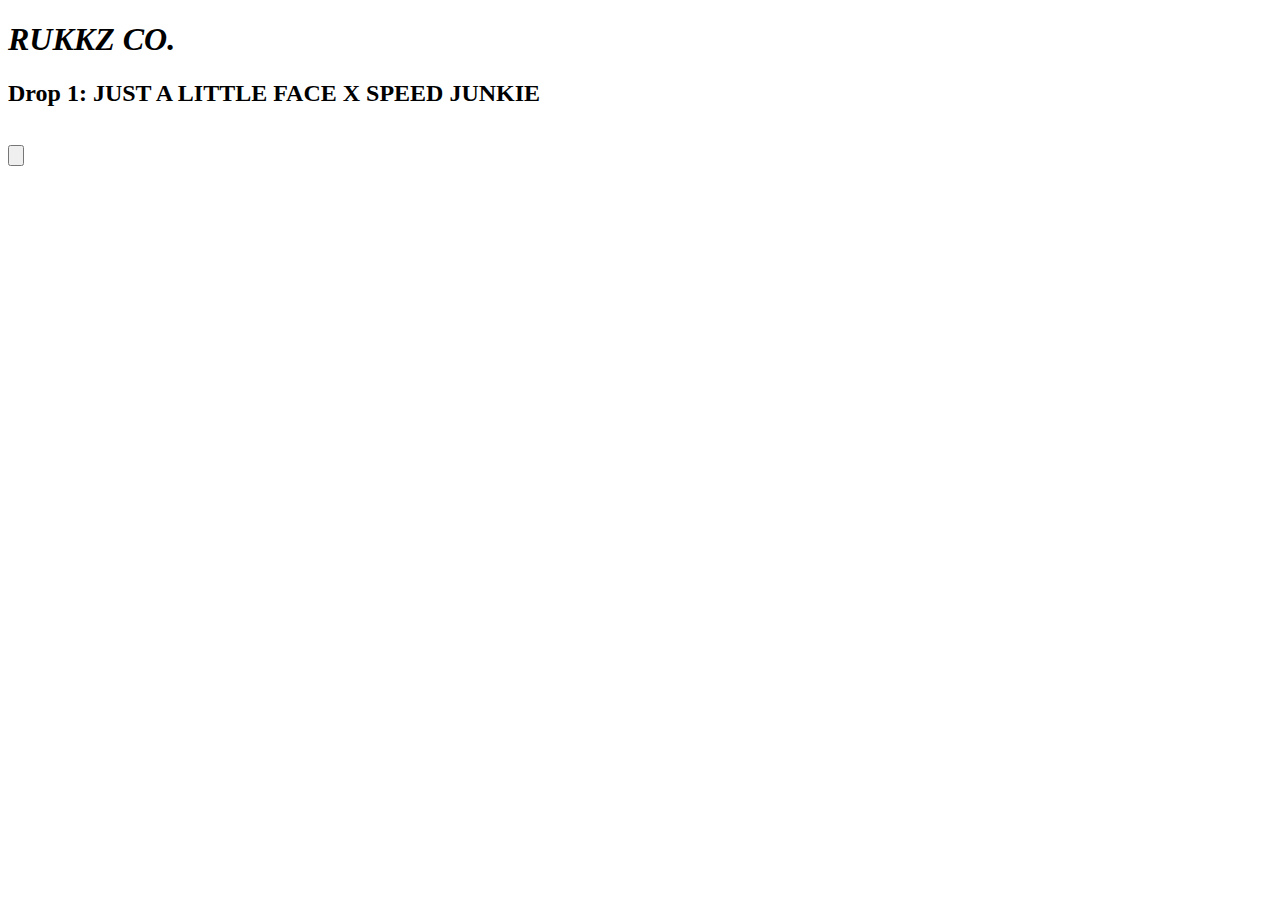
==== index.html @ d9fc83f4 "Add files via upload" ====
<!DOCTYPE html>
<html lang="pt-br">
<head>
    <meta charset="UTF-8">
    <meta http-equiv="X-UA-Compatible" content="IE=edge">
    <meta name="viewport" content="width=device-width, initial-scale=1.0">
    <link rel="shortcut icon" href="imagens/favicon.ico" type="image/x-icon">
    <title>Rukkz co.</title>
    <link href="style.css" rel="stylesheet" />
    <script src=""></script>
</head>
<body>
    <div class="intro">
        <h1 class="page-title"><em>RUKKZ CO.</em></h1>
        <h2 class="drop">Drop 1: JUST A LITTLE FACE X SPEED JUNKIE</h2>
        <img src="imagens/smile-rukkz.favicon.png" alt="" class="smile-rukkz"> 
        <img src="imagens/macaco.preto.png" alt="" class="speedjunkie">
    </div>
<button id="wpp"> <img src="imagens/favicon-16x16.png" alt=""></button>

    
</body>
</html>
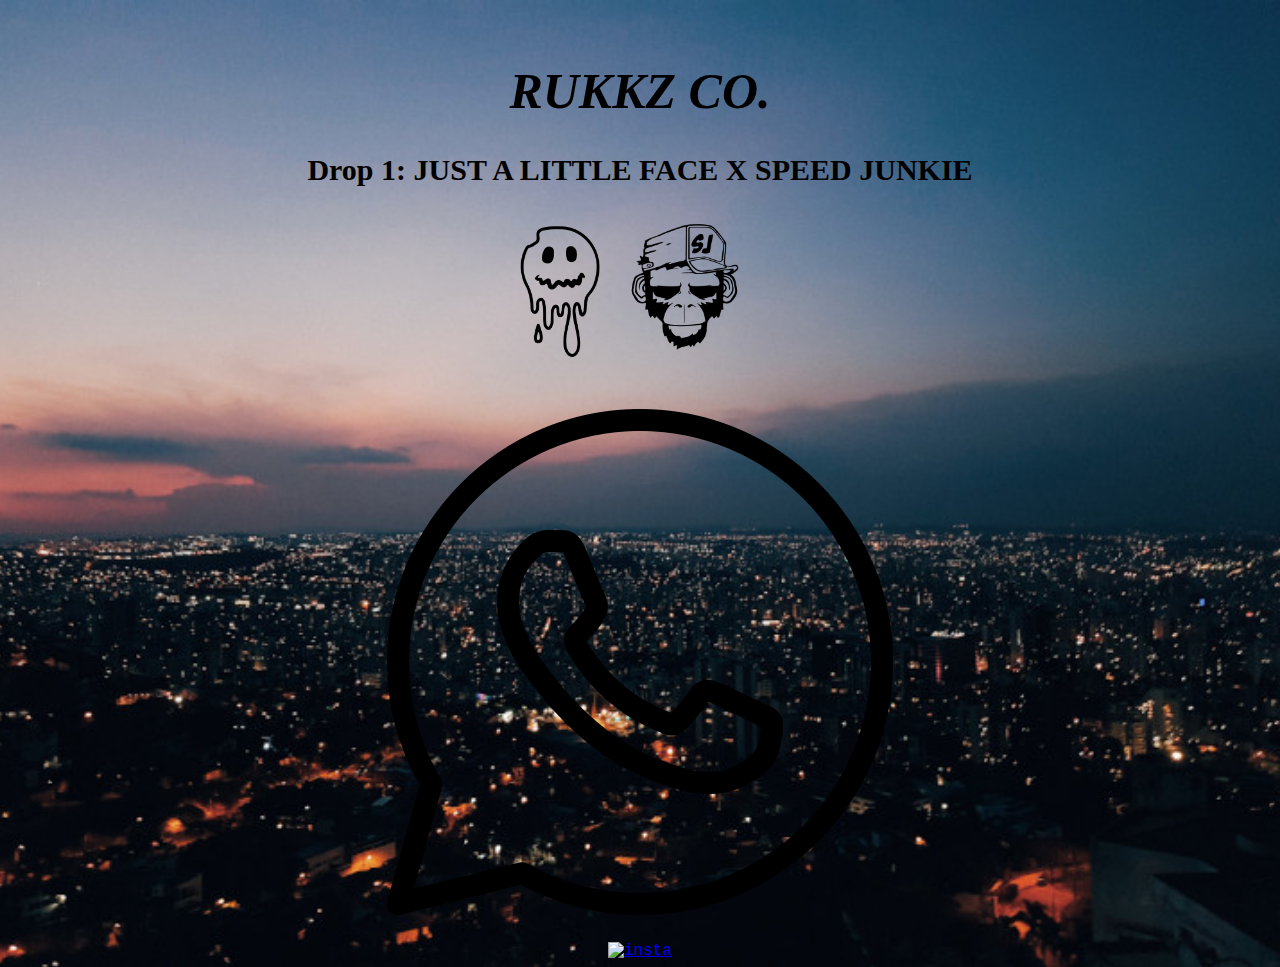
==== commit 46e9c250: "Update index.html" ====
--- a/index.html
+++ b/index.html
@@ -16,7 +16,14 @@
         <img src="imagens/smile-rukkz.favicon.png" alt="" class="smile-rukkz"> 
         <img src="imagens/macaco.preto.png" alt="" class="speedjunkie">
     </div>
-<button id="wpp"> <img src="imagens/favicon-16x16.png" alt=""></button>
+<div class="btnwpp">
+    <a href="https://wa.me/5511942363926" target="_blank" rel="external"><img src="imagens/whatsapp.png" alt="iconwpp"></a>
+</div>
+
+<div
+    class="btninsta">
+    <a href="https://www.instagram.com/rukkzco/" tagret="_blank" rel="external"> <img src="imagens/instagram.png" alt="insta"></a>
+</div>
 
     
 </body>
--- a/style.css
+++ b/style.css
@@ -0,0 +1,39 @@
+@import url(font/PlayfairDisplay-BlackItalic.ttf);
+
+body {
+    font-family: "PlayfairDisplay-BlackItalic.ttf", monospace;
+    text-align: center;
+    background-image: url("imagens/background.rukkz-720.jpg");
+    background-color: #000000;
+    background-size: cover;
+    background-position: center top;
+    background-repeat: no-repeat;
+  }
+
+.intro {
+    text-align: center;
+    padding: 20px;
+}
+
+.page-title {
+    font-family:"Playfair";
+    font-size: 50px;
+}
+.drop {
+    font-family:"Playfair";
+    font-size: 30px;
+}
+.smile-rukkz {
+    width: 80px;
+    top: 10px;
+    right: 10px;
+}
+.speedjunkie {
+    width: 150px;
+    top: 10px;
+    right: 10px;
+}
+botton
+.wpp {
+    background-color: black ;
+}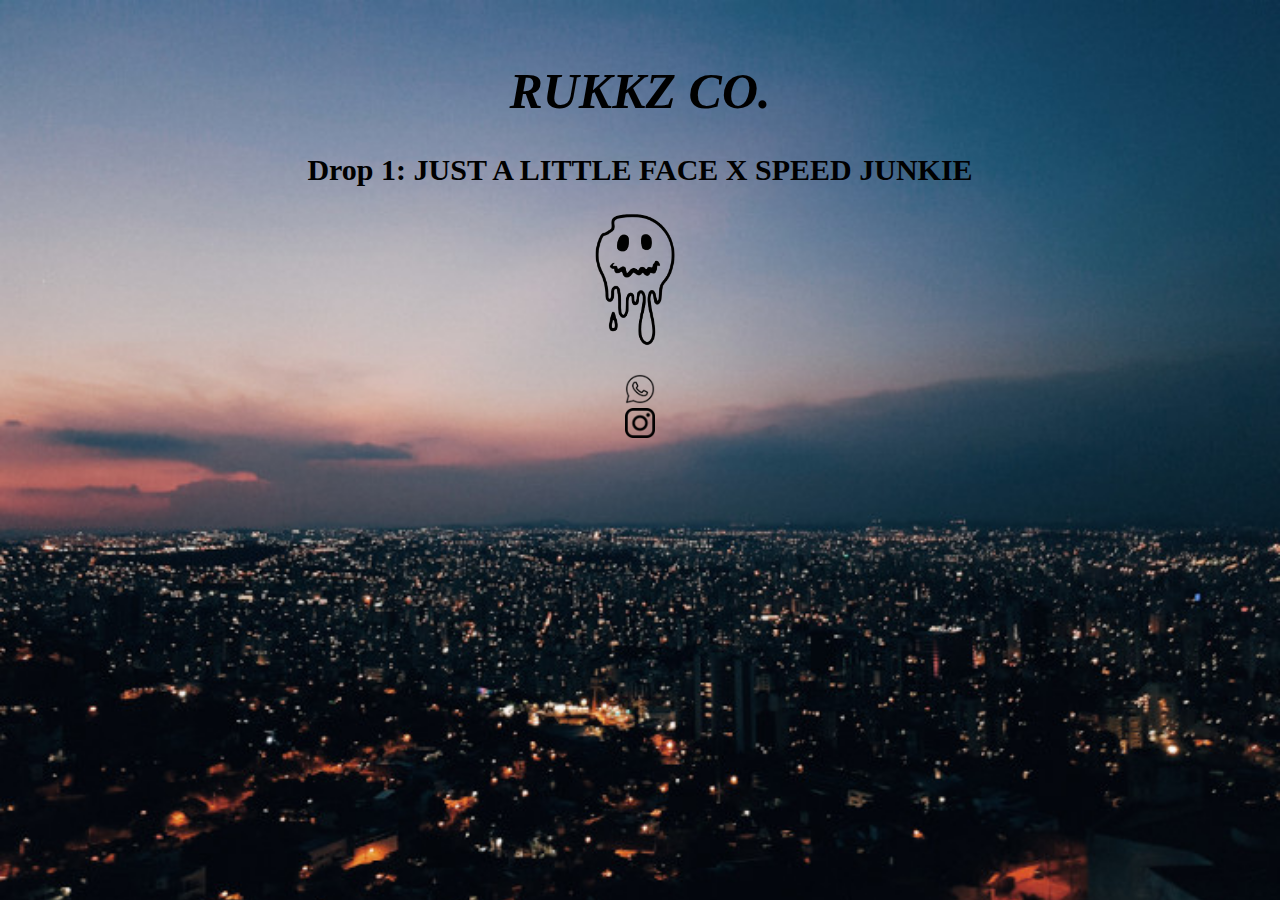
==== commit e0cb6bee: "Create index.html" ====
--- a/index.html
+++ b/index.html
@@ -1,30 +1,31 @@
-<!DOCTYPE html>
-<html lang="pt-br">
-<head>
-    <meta charset="UTF-8">
-    <meta http-equiv="X-UA-Compatible" content="IE=edge">
-    <meta name="viewport" content="width=device-width, initial-scale=1.0">
-    <link rel="shortcut icon" href="imagens/favicon.ico" type="image/x-icon">
-    <title>Rukkz co.</title>
-    <link href="style.css" rel="stylesheet" />
-    <script src=""></script>
-</head>
-<body>
-    <div class="intro">
-        <h1 class="page-title"><em>RUKKZ CO.</em></h1>
-        <h2 class="drop">Drop 1: JUST A LITTLE FACE X SPEED JUNKIE</h2>
-        <img src="imagens/smile-rukkz.favicon.png" alt="" class="smile-rukkz"> 
-        <img src="imagens/macaco.preto.png" alt="" class="speedjunkie">
-    </div>
-<div class="btnwpp">
-    <a href="https://wa.me/5511942363926" target="_blank" rel="external"><img src="imagens/whatsapp.png" alt="iconwpp"></a>
-</div>
-
-<div
-    class="btninsta">
-    <a href="https://www.instagram.com/rukkzco/" tagret="_blank" rel="external"> <img src="imagens/instagram.png" alt="insta"></a>
-</div>
-
-    
-</body>
-</html>
+<!DOCTYPE html>
+<html lang="pt-br">
+<head>
+    <meta charset="UTF-8">
+    <meta http-equiv="X-UA-Compatible" content="IE=edge">
+    <meta name="viewport" content="width=device-width, initial-scale=1.0">
+    <link rel="shortcut icon" href="imagens/favicon.ico" type="image/x-icon">
+    <title>Rukkz co.</title>
+    <link href="style.css" rel="stylesheet" />
+    <script src=""></script>
+</head>
+<body>
+  
+    <div class="intro">
+        <h1 class="page-title"><em>RUKKZ CO.</em></h1>
+        <h2 class="drop">Drop 1: JUST A LITTLE FACE X SPEED JUNKIE</h2>
+        <img src="imagens/smile-rukkz.favicon.png" alt="" class="smile-rukkz"> 
+        <img src="macaco.preto.png" alt="" class="speedjunkie">
+    </div>
+<div class="btnwpp">
+    <a href="https://wa.me/5511942363926" target="_blank" rel="external"><img src="imagens/whatsapp.png" alt="iconwpp"></a>
+</div>
+
+<div
+    class="btninsta">
+    <a href="https://www.instagram.com/rukkzco/" tagret="_blank" rel="external"> <img src="imagens/instagram.png" alt="insta"></a>
+</div>
+
+    
+</body>
+</html>
--- a/style.css
+++ b/style.css
@@ -33,7 +33,11 @@
     top: 10px;
     right: 10px;
 }
-botton
-.wpp {
-    background-color: black ;
-}+.btnwpp
+img {
+    width: 30px;
+}
+.btninsta
+img {
+    width: 30px;
+}
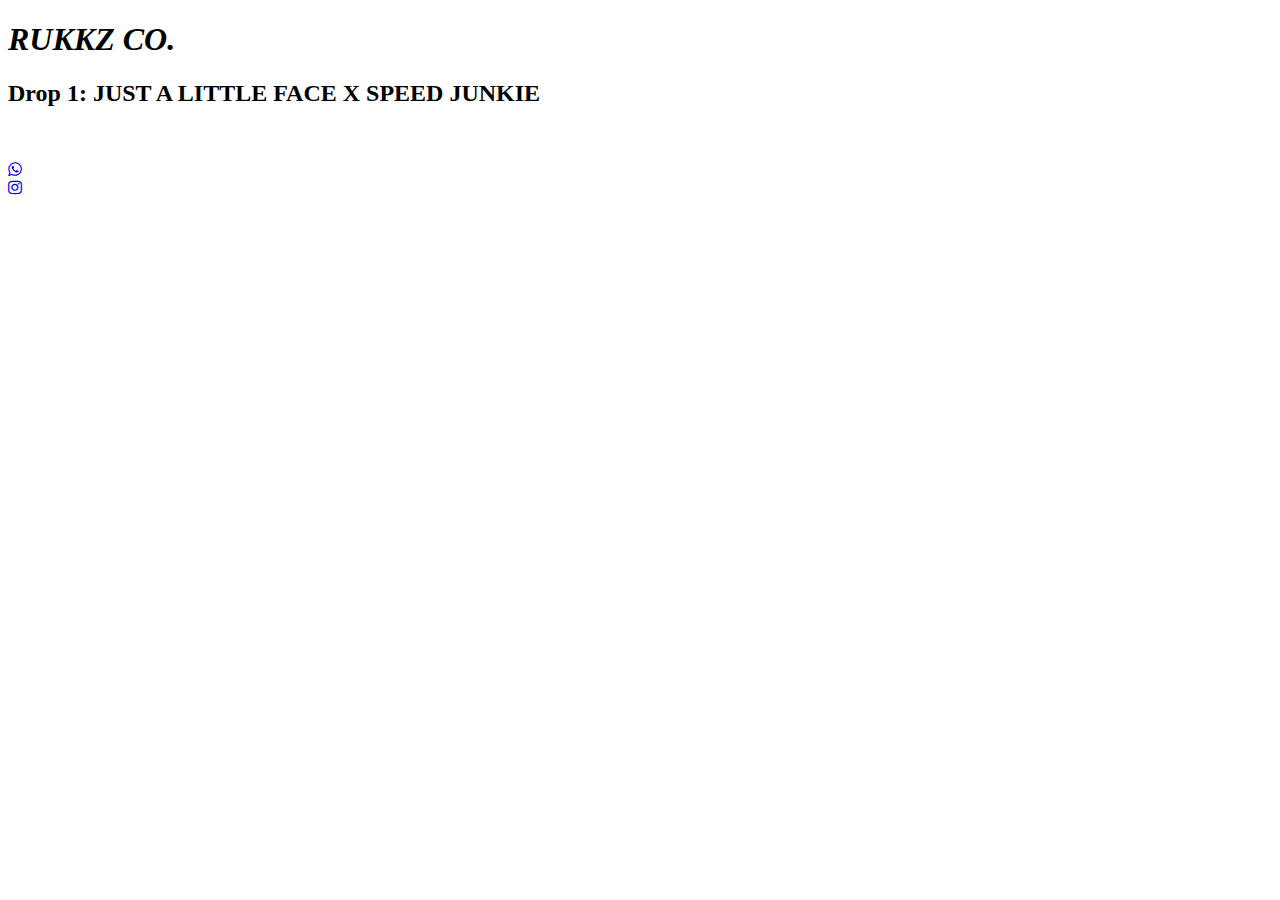
==== commit 5f4e1f06: "Create index.html" ====
--- a/index.html
+++ b/index.html
@@ -7,25 +7,27 @@
     <link rel="shortcut icon" href="imagens/favicon.ico" type="image/x-icon">
     <title>Rukkz co.</title>
     <link href="style.css" rel="stylesheet" />
+    <link rel="stylesheet" href="https://maxcdn.bootstrapcdn.com/font-awesome/4.5.0/css/font-awesome.min.css">
     <script src=""></script>
+    <link href="https://cdnjs.cloudflare.com/ajax/libs/font-awesome/4.7.0/css/font-awesome.css" rel="stylesheet" />
+
 </head>
 <body>
-  
-    <div class="intro">
-        <h1 class="page-title"><em>RUKKZ CO.</em></h1>
-        <h2 class="drop">Drop 1: JUST A LITTLE FACE X SPEED JUNKIE</h2>
-        <img src="imagens/smile-rukkz.favicon.png" alt="" class="smile-rukkz"> 
-        <img src="macaco.preto.png" alt="" class="speedjunkie">
-    </div>
+    <h1 class="page-title"><em>RUKKZ CO.</em></h1>
+    <h2 class="drop"><a href="drop1.html" style="color:black; text-decoration:none">Drop 1: JUST A LITTLE FACE X SPEED JUNKIE</a></h2>
+    <img src="imagens/smile-rukkz.favicon.png" alt="" class="smile-rukkz"> 
+    <img src="imagens/macaco.preto.png" alt="" class="sj">
+
 <div class="btnwpp">
-    <a href="https://wa.me/5511942363926" target="_blank" rel="external"><img src="imagens/whatsapp.png" alt="iconwpp"></a>
+    <a href="https://wa.me/5511942363926"  target="_blank">
+    <i style="margin-top:16px" class="fa fa-whatsapp"></i>
+    </a>
 </div>
 
-<div
-    class="btninsta">
-    <a href="https://www.instagram.com/rukkzco/" tagret="_blank" rel="external"> <img src="imagens/instagram.png" alt="insta"></a>
+<div class="btninsta">
+    <a href="https://www.instagram.com/rukkzco/" target="_blank"><i class="fa fa-instagram" id="insta" aria-hidden="true"></i></a>
 </div>
 
-    
+    <p></p>
 </body>
 </html>
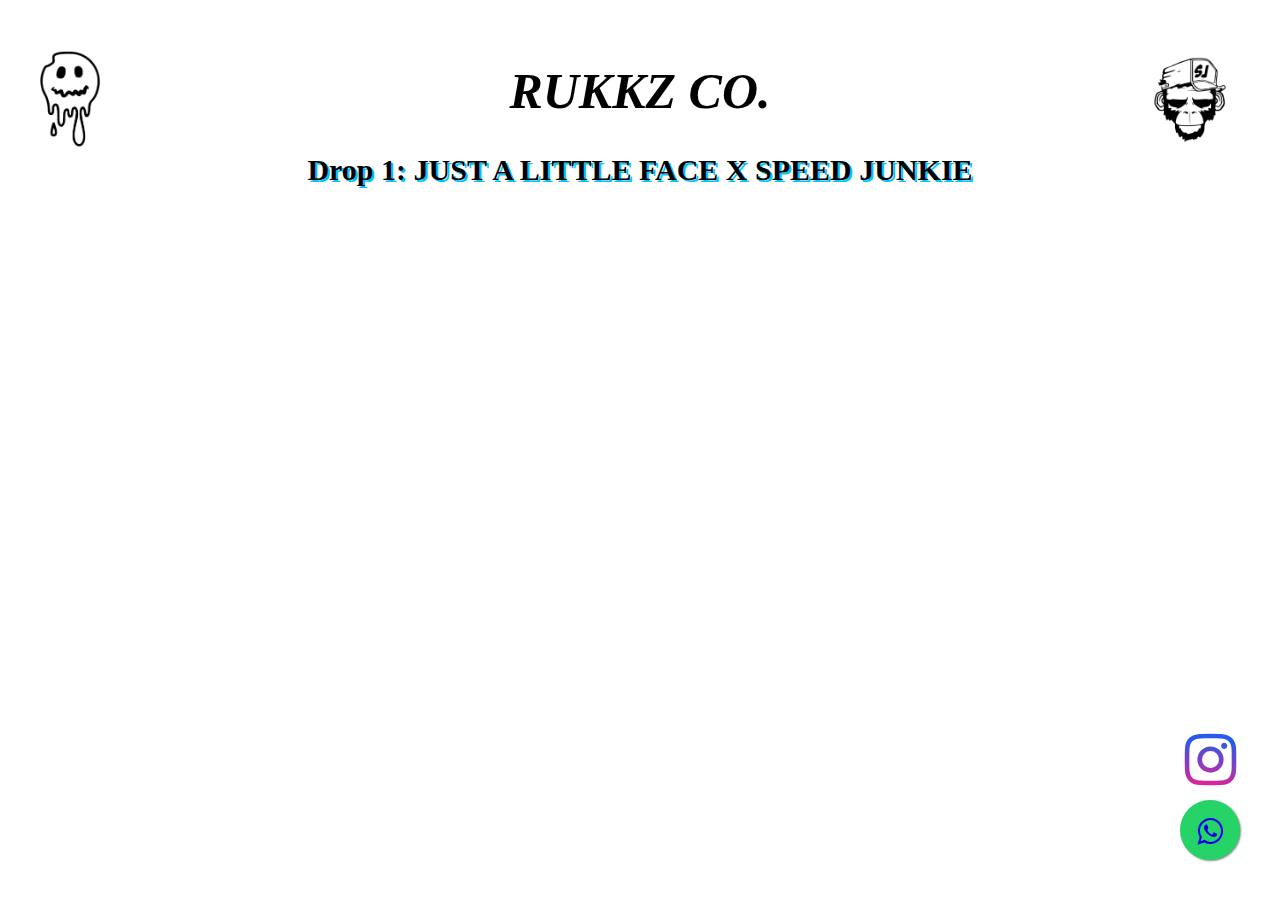
==== commit aa5d1457: "Update index.html" ====
--- a/index.html
+++ b/index.html
@@ -27,7 +27,5 @@
 <div class="btninsta">
     <a href="https://www.instagram.com/rukkzco/" target="_blank"><i class="fa fa-instagram" id="insta" aria-hidden="true"></i></a>
 </div>
-
-    <p></p>
 </body>
 </html>
--- a/style.css
+++ b/style.css
@@ -0,0 +1,71 @@
+@import url(font/PlayfairDisplay-BlackItalic.ttf);
+
+body {
+    font-family: "PlayfairDisplay-BlackItalic.ttf", monospace;
+    text-align: center;
+    background-image: url(imagens/porsche-retrato.jpg);
+    background-position: center;
+    background-size: cover ;
+    color: #000000 ;
+    text-align: center;
+    padding: 20px;}
+.page-title {
+    color: #000,;
+    font-family:"Playfair";
+    font-size: 50px;
+    text-shadow: #000000;
+}
+.drop {
+    color: #000000;
+    text-decoration: none;
+    text-shadow: 2px 2px rgb(0, 198, 248) ;
+    border-color: #ffffff;
+    font-family:"Playfair";
+    font-size: 30px;
+    
+    border-radius: 20px;
+    
+    
+}
+.smile-rukkz {
+    width: 150px;
+    position:fixed;
+    width: 60px;
+    height:100px;
+    top: 50px;
+    left:40px;  
+}
+.sj {
+    width: 150px;
+    position:fixed;
+    width: 100px;
+    height: 100px;
+    top: 50px;
+    right:40px;  
+}
+#insta {
+    background: radial-gradient(circle at 30% 107%, #fdf497 0%, #fdf497 5%, #fd5949 45%, #d6249f 60%, #285AEB 90%);
+  -webkit-background-clip: text;
+  background-clip: text;
+  -webkit-text-fill-color: transparent;
+  position:fixed;
+  width: 60px;
+  height:130px;
+  bottom:40px;
+  right:40px;  
+  font-size: 60px;
+}
+.btnwpp{
+    position:fixed;
+    width: 60px;
+    height:60px;
+    bottom:40px;
+    right:40px;
+    background-color:#25d366;
+    color:#FFF;
+    border-radius:50px;
+    text-align:center;
+    font-size:30px;
+    box-shadow: 1px 1px 2px #888;
+    z-index:1000;
+}